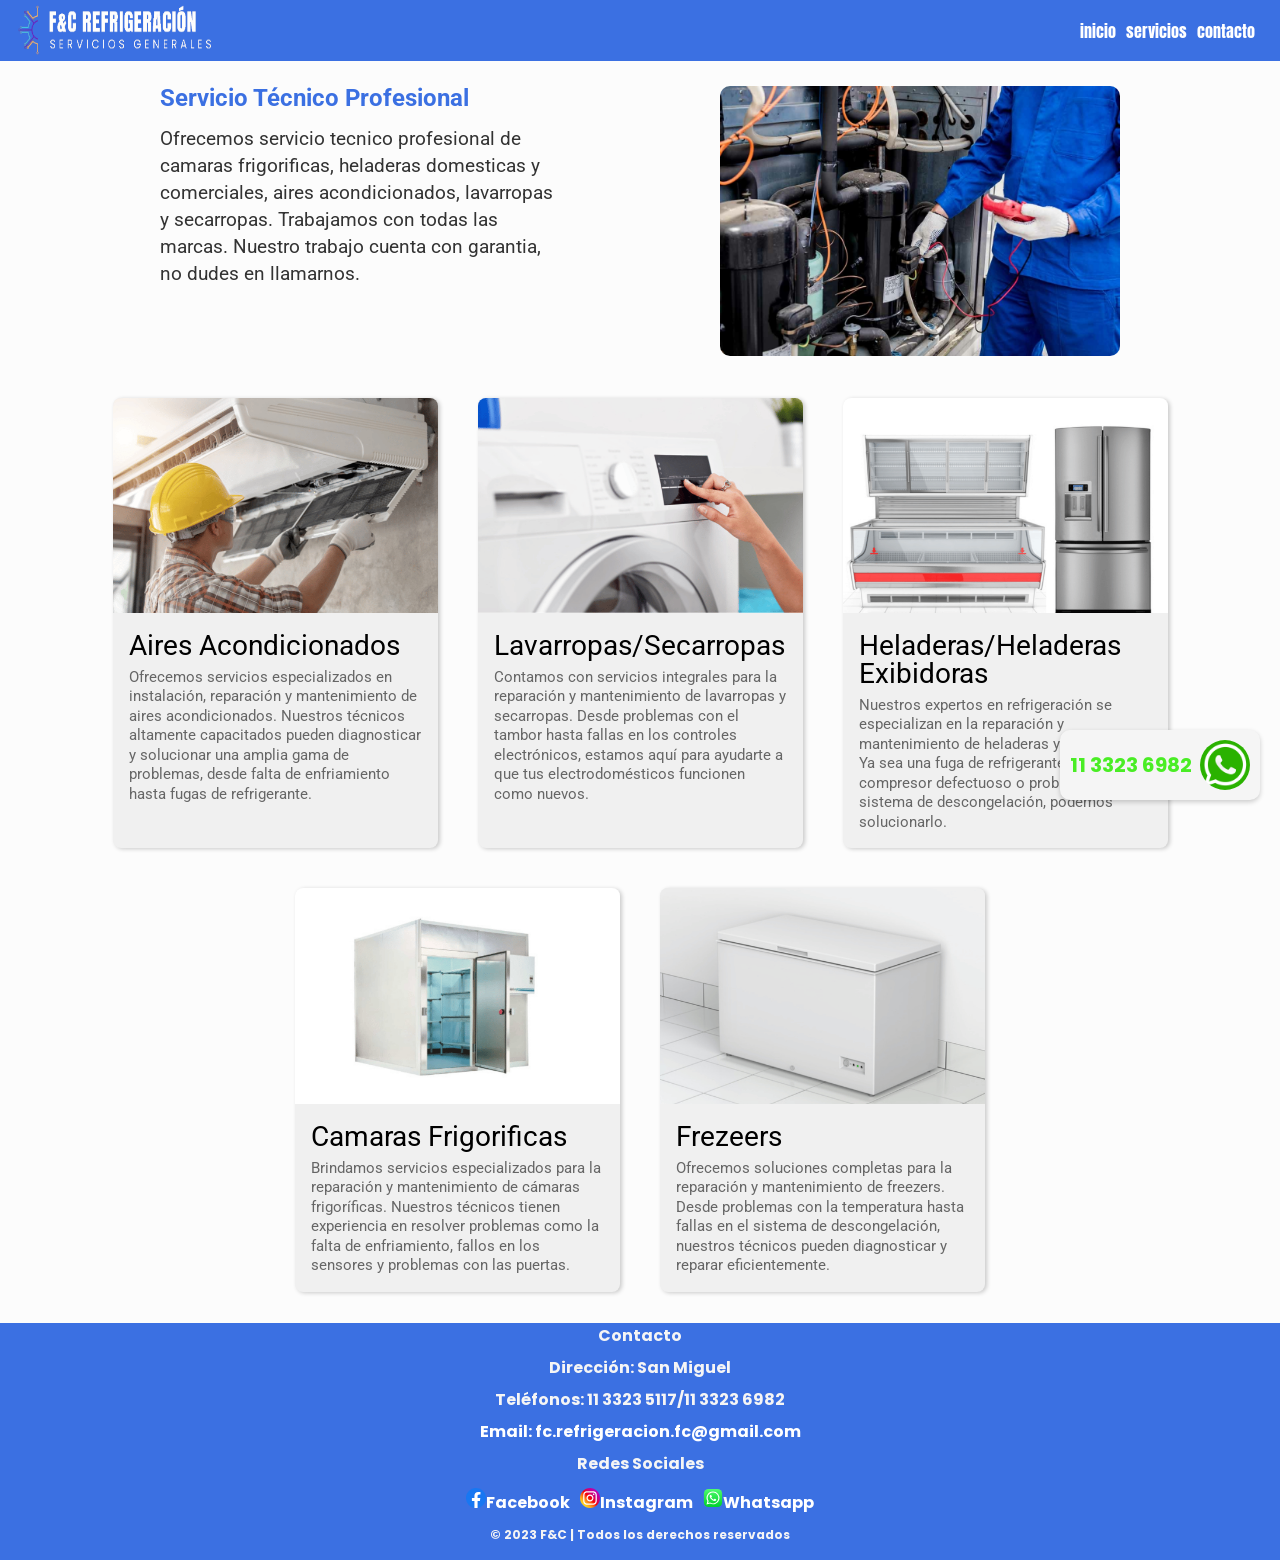
==== index.html @ 337e36b6 "arreglando imagenes otra vez" ====
<!DOCTYPE html>
<html lang="es">
<head>
    <!-- Metadatos -->
  <meta charset="UTF-8">
  <meta name="viewport" content="width=device-width, initial-scale=1.0">

    <!-- Estilos CSS -->
  <link rel="stylesheet" href="style.css">
  <link rel="stylesheet" href="reset.css">

    <!-- Google Fonts -->
    <link rel="preconnect" href="https://fonts.googleapis.com">
    <link rel="preconnect" href="https://fonts.gstatic.com" crossorigin>
    <link href="https://fonts.googleapis.com/css2?family=Anton&family=Poppins&family=Roboto:ital,wght@0,400;1,300&display=swap" rel="stylesheet">
</head>

  <title>Servicios de Mantenimiento</title>
</head>
<body>

<div class="grid-container">


       
    <!------------------- Header/Navbar ----------------------------------->

      <div class="item1">
        <div class="logo">
            <img src="images/logo_.png" alt="logo">
        </div>
    
        <div class="links">
            <a href="index.html">inicio</a>
            <a href="#servicios">servicios</a>
            <a href="contacto.html">contacto</a>
        </div>
      </div>


    <!------------------- Main ----------------------------------->

      <div class="main">
        <div class="item2">
          <h1>Servicio Técnico Profesional</h1>
          <br>
          <p>Ofrecemos servicio tecnico profesional de camaras frigorificas, heladeras domesticas y comerciales, aires acondicionados, lavarropas y secarropas. Trabajamos con todas las marcas. Nuestro trabajo cuenta con garantia, no dudes en llamarnos.</p>
        </div>
        <div class="item3"><img src="images/mantenimiento1.jpg" alt="imagen"></div>
      </div>


    <!------------------- Servicios ----------------------------------->   
    
    <div class="servicios item4" id="servicios">
      <div class="card">
        <img src="images/0001.png" alt="arreglando aire split">
        <div class="card-content">
          <h3>Aires Acondicionados</h3>
          <p>Ofrecemos servicios especializados en instalación, reparación y mantenimiento de aires acondicionados. Nuestros técnicos altamente capacitados pueden diagnosticar y solucionar una amplia gama de problemas, desde falta de enfriamiento hasta fugas de refrigerante.</p>
        </div>
      </div>
  
      <div class="card">
        <img src="images/0004.png" alt="">
        <div class="card-content">
          <h3>Lavarropas/Secarropas</h3>
          <p>Contamos con servicios integrales para la reparación y mantenimiento de lavarropas y secarropas. Desde problemas con el tambor hasta fallas en los controles electrónicos, estamos aquí para ayudarte a que tus electrodomésticos funcionen como nuevos.</p>
        </div>
      </div>
  
      <div class="card">
        <img src="images/0002.png" alt="">
        <div class="card-content">
          <h3>Heladeras/Heladeras Exibidoras</h3>
          <p>Nuestros expertos en refrigeración se especializan en la reparación y mantenimiento de heladeras y exhibidores. Ya sea una fuga de refrigerante, un compresor defectuoso o problemas con el sistema de descongelación, podemos solucionarlo.</p>
        </div>
      </div>
  
      <div class="card">
        <img src="images/0005.png" alt="">
        <div class="card-content">
          <h3>Camaras Frigorificas</h3>
          <p>Brindamos servicios especializados para la reparación y mantenimiento de cámaras frigoríficas. Nuestros técnicos tienen experiencia en resolver problemas como la falta de enfriamiento, fallos en los sensores y problemas con las puertas.</p>
        </div>
      </div>
  
      <div class="card">
        <img src="images/0003.png" alt="">
        <div class="card-content">
          <h3>Frezeers</h3>
          <p>Ofrecemos soluciones completas para la reparación y mantenimiento de freezers. Desde problemas con la temperatura hasta fallas en el sistema de descongelación, nuestros técnicos pueden diagnosticar y reparar eficientemente.</p>
        </div>
      </div>
    </div>
  
    <!------------------- Boton flotante Whatsapp  --------------------->
  
      <a href="https://wa.link/7ofobc">
        <div class="floating-button bell-animation">
          <span>11 3323 6982</span>
          <img src="images/whatsapp.png">
        </div>
      </a>
  
  
    <!---------------------- Footer ---------------------------------------->
  
      <footer class="item5 footer">
        <div class="footer-contact">
          <h4>Contacto</h4>
          <br>
          <p>Dirección: San Miguel</p>
          <p>Teléfonos: 11 3323 5117/11 3323 6982</p>
          <a href="mailto: fc.refrigeracion.fc@gmail.com"><p>Email: fc.refrigeracion.fc@gmail.com</p></a>
        </div>
        
        <div class="footer-social">
          <h4>Redes Sociales</h4>
          <br>
          <div class="icons">
              <a href="#"><img src="images/facebook.svg" alt="Facebook logo">Facebook</a>
              <a href="#"><img src="images/instagram.svg" alt="Instagram logo">Instagram</a>
              <a href="https://wa.link/7ofobc"><img src="images/whatsapp.svg" alt="whatsapp lo">Whatsapp</a>
          </div>
        </div>
        <br>
        <div class="footer-legal">
            <p>&copy; 2023 F&C | Todos los derechos reservados</p>
        </div>
      </footer> 
    
</div>






    <!-- jQuery -->
  <script src="https://ajax.googleapis.com/ajax/libs/jquery/3.5.1/jquery.min.js"></script>

    <!-- Script -->
  <script src="index.js"></script>

</body>
---- style.css ----
/**/
.grid-container{
  background-color: #fcfcfc;
  font-family: 'Roboto', sans-serif;
  margin: 0 auto;
  width: 100%;
  display: grid;
  grid-template-columns: repeat(4, 1fr);
  grid-template-areas: 
  "nav nav nav nav"
  "main main main main"
  "main main main main"
  "servicios servicios servicios servicios"
  "footer footer footer footer";
  column-gap: .5em;
  row-gap: .4em;
  box-sizing: border-box;
}

/*Boton flotante Whatsapp-------------------------------------------*/

.floating-button{
  font-size: 20px;
  font-family: 'Poppins', sans-serif;
  font-weight: bold;
  position: fixed;
  bottom: 100px;
  right: 20px;
  background-color: whitesmoke;
  color: #4aed25;
  padding: 10px;
  border-radius: 10px; 
  box-shadow: 0 2px 5px rgba(0, 0, 0, 0.2); 
  cursor: pointer;
  display: flex;
  align-items: center;
  justify-content: space-around;
  transition: all 0.3s ease; /* Agrega una transición suave a todos los cambios */
  z-index: 1000; 
}

.floating-button:hover {
    transform: scale(1.1); /* Escala el botón al 110% cuando el cursor pasa sobre él */
}

.floating-button img {
  margin-left: 8px;
  max-width: 50px; /* Ajusta el tamaño de la imagen según sea necesario */
  border-radius: 50px;
}

/* Agrega la nueva clase para la animación */
.bell-animation {
  animation: bellAnimation 2s infinite alternate;
}

/* Define la animación */
@keyframes bellAnimation {
  0% {
    transform: rotate(-10deg);
  }
  100% {
    transform: rotate(10deg);
  }
}

/*---------------NAVBAR-------------------------------*/

.item1 {
  font-family: 'Anton', sans-serif;
  position: fixed;
  top: 0;
  left: 0;
  width: 100%;
  padding: 5px;
  z-index: 1000;
  background-color: rgb(59, 112, 226);
  display: flex;
  flex-direction: row;
  justify-content: space-between;
  align-items: center;
  transition: top 0.3s; /* Agrega una transición suave para el cambio de posición */

}

.logo img{
  width: 200px;
  height: 50px;
  margin-left: 10px;
}

.links{
  margin-right: 30px;
  display: flex;
  gap: 10px;  
  flex-wrap: wrap;
}

.links a{
  text-decoration: none;
  color: white;
}

.links a:hover{
  color: aqua;
  cursor: pointer;
}

/*-------------------------MAIN------------------------------------*/
  
.main {
  grid-area: main;
  margin-top: 70px;
  display: flex;
  align-content: center;
  justify-content: space-evenly;
  flex-wrap: wrap;
  gap: 10px;
  padding: 10px;
}

.main h1 {
  font-size: 1.5rem;
  color: rgb(59, 112, 226);
  font-weight: bold;
}

.main p {
  font-size: 1.2rem;
  line-height: 1.4;
  color: #333;
  max-width: 400px; 
}

.main img{
  width: 400px;
  height: 100%;
  border-radius: 10px;
}

.item4{
  grid-area: servicios;
  margin-top: 50px;
  margin: 5px;
}
  
.item5{
  grid-area: footer;
  background-color: rgb(59, 112, 226);
}



/*-------------------SERVICIOS------------------------------------------------*/

.servicios{
  display: flex;
  justify-content: center;
  flex-wrap: wrap;
}

.card{
  width: 325px;
  background-color: #f0f0f0;
  border-radius: 8px;
  overflow: hidden;
  box-shadow: 2px 1px 4px rgb(0,0,0,0.2);
  margin: 20px;
}

.card img{
  width: 100%;
  height: auto;
}

.card-content{
  padding: 16px;
}

.card-content h3{
  font-size: 28px;
  margin-bottom: 8px;
}

.card-content p{
  color: #666;
  font-size: 15px;
  line-height: 1.3;
}

.card-content a{
  display: inline-block;
  padding: 8px 16px;
  background-color: #333;
  text-decoration: none;
  border-radius: 4px;
  margin-top: 16px;
  color: #fff;
}




/*--------------------------------------CONTACTOO------------------------------------*/

.contacto-body{
  background: url('images/mantenimiento2.jpg') no-repeat center center fixed;
  background-size: cover;
}

.form-container{
  margin: 70px 0px;
  font-family: Arial, Helvetica, sans-serif;
  min-height: 80vh;
  display: flex;
  align-content: center;
  justify-content: center;
}

.form{
  padding: 50px 55px;
  box-shadow: 0 0 20px rgba(0, 0, 0, 0.2);
  border-radius: 20px;
  text-align: center;
  width: 340px;
  background-color: #F0FAF1;
}

.input-group{
  display: flex;
  flex-direction: column;
  text-align: left;
}

form h2{
  color: rgb(22, 31, 66);
  font-size: 35px;
}

label{
  color: rgb(22, 31, 66);
  font-size: 15px;
  font-weight: 600;
  margin-bottom: 15px;
}

input, textarea{
  padding: 17px 25px;
  border-radius: 25px;
  margin-bottom: 20px;
  background-color: lightblue;
  border: 2px solid #F0FAF1;
  color: rgb(22, 31, 66);
}

textarea{
  resize: none;
}

input::placeholder, textarea::placeholder{
  color: #5d79a6;
}

.btn{
  font-size: 16px;
  color: #ffffff;
  border: 0;
  border-radius: 25px;
  background-color: #4ca1d9;
  box-shadow: 0 0 20px rgba(0, 102, 254, 0.4);
  cursor: pointer;
}

.btn:hover{
  background-color: #4cc1d9;
}

/*--------------------------FOOTER-------------------------------------*/

.footer{
  grid-area: footer;
  font-family: 'Poppins', sans-serif;
  font-weight: bold;
  color: whitesmoke;
  background-color: rgb(59, 112, 226);
  padding: 5px;
  text-align: center;
  font-size: 1rem;
}

.footer-contact,
.footer-social,
.footer-legal{
  line-height: 1em;
}

.footer p {
  font-size: 1rem;
  margin-bottom: 1em;
}

.footer-legal p{
  font-size: .75rem;
}

.footer-social img{
  width: 20px;
  height: 20px;
}

.icons{
  display: flex;
  flex-wrap: wrap;
  justify-content: center;
  gap: 10px;
}

footer a{
  text-decoration: none;
  color: white;
}

footer a:hover{
  text-transform: uppercase;
}
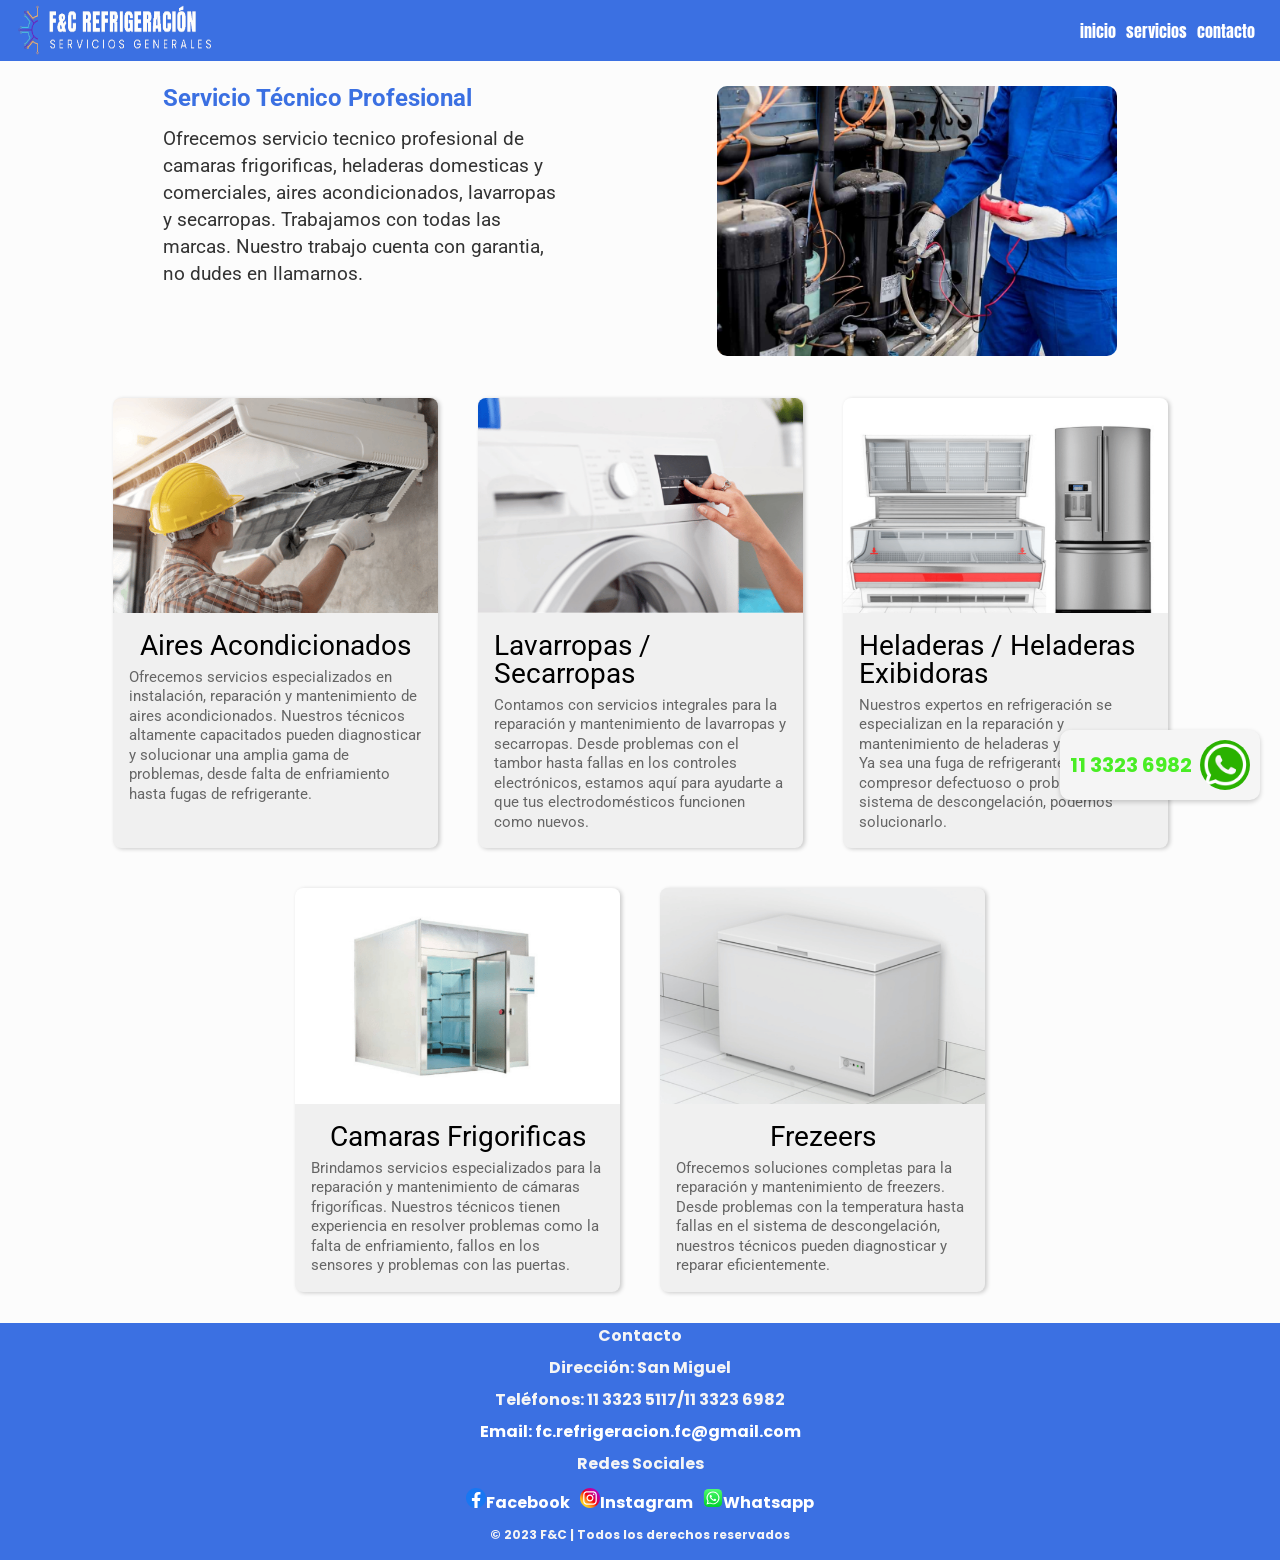
==== commit dbbf3961: "Cambios en el menu desplegable y cambiando valores para dispositivos mas pequeños" ====
--- a/index.html
+++ b/index.html
@@ -9,10 +9,12 @@
   <link rel="stylesheet" href="style.css">
   <link rel="stylesheet" href="reset.css">
 
+
     <!-- Google Fonts -->
-    <link rel="preconnect" href="https://fonts.googleapis.com">
-    <link rel="preconnect" href="https://fonts.gstatic.com" crossorigin>
-    <link href="https://fonts.googleapis.com/css2?family=Anton&family=Poppins&family=Roboto:ital,wght@0,400;1,300&display=swap" rel="stylesheet">
+  <link rel="preconnect" href="https://fonts.googleapis.com">
+  <link rel="preconnect" href="https://fonts.gstatic.com" crossorigin>
+  <link href="https://fonts.googleapis.com/css2?family=Anton&family=Poppins&family=Roboto:ital,wght@0,400;1,300&display=swap" rel="stylesheet">
+  <link rel="stylesheet" href="https://fonts.googleapis.com/css2?family=Material+Symbols+Outlined:opsz,wght,FILL,GRAD@20..48,100..700,0..1,-50..200" />
 </head>
 
   <title>Servicios de Mantenimiento</title>
@@ -24,8 +26,21 @@
 
        
     <!------------------- Header/Navbar ----------------------------------->
+      <div class="item1 mobile">
+        <div class="header">
+          <div class="logo"><img src="images/logo_.png" alt=""></div>
+          <div class="more"><button id="bMore">
+            <span class="material-symbols-outlined">menu</span></button>
+          </div>
+        </div>
+        <div id="links" class="links collapsed">
+          <a href="index.html">inicio</a>
+          <a href="#servicios">servicios</a>
+          <a href="contacto.html">contacto</a>
+        </div>
+      </div>
 
-      <div class="item1">
+      <div class="item1 desktop">
         <div class="logo">
             <img src="images/logo_.png" alt="logo">
         </div>
@@ -54,7 +69,7 @@
     
     <div class="servicios item4" id="servicios">
       <div class="card">
-        <img src="images/0001.png" alt="arreglando aire split">
+        <img src="images/0001.png" alt="">
         <div class="card-content">
           <h3>Aires Acondicionados</h3>
           <p>Ofrecemos servicios especializados en instalación, reparación y mantenimiento de aires acondicionados. Nuestros técnicos altamente capacitados pueden diagnosticar y solucionar una amplia gama de problemas, desde falta de enfriamiento hasta fugas de refrigerante.</p>
@@ -64,7 +79,7 @@
       <div class="card">
         <img src="images/0004.png" alt="">
         <div class="card-content">
-          <h3>Lavarropas/Secarropas</h3>
+          <h3>Lavarropas / Secarropas</h3>
           <p>Contamos con servicios integrales para la reparación y mantenimiento de lavarropas y secarropas. Desde problemas con el tambor hasta fallas en los controles electrónicos, estamos aquí para ayudarte a que tus electrodomésticos funcionen como nuevos.</p>
         </div>
       </div>
@@ -72,7 +87,7 @@
       <div class="card">
         <img src="images/0002.png" alt="">
         <div class="card-content">
-          <h3>Heladeras/Heladeras Exibidoras</h3>
+          <h3>Heladeras / Heladeras Exibidoras</h3>
           <p>Nuestros expertos en refrigeración se especializan en la reparación y mantenimiento de heladeras y exhibidores. Ya sea una fuga de refrigerante, un compresor defectuoso o problemas con el sistema de descongelación, podemos solucionarlo.</p>
         </div>
       </div>
--- a/style.css
+++ b/style.css
@@ -3,7 +3,7 @@
   background-color: #fcfcfc;
   font-family: 'Roboto', sans-serif;
   margin: 0 auto;
-  width: 100%;
+  width: 100%; 
   display: grid;
   grid-template-columns: repeat(4, 1fr);
   grid-template-areas: 
@@ -69,11 +69,11 @@
 .item1 {
   font-family: 'Anton', sans-serif;
   position: fixed;
-  top: 0;
-  left: 0;
+  top: 0; 
+  left: 0; 
   width: 100%;
   padding: 5px;
-  z-index: 1000;
+  z-index: 1000; 
   background-color: rgb(59, 112, 226);
   display: flex;
   flex-direction: row;
@@ -106,11 +106,66 @@
   cursor: pointer;
 }
 
+.material-symbols-outlined {
+  font-variation-settings:
+  'FILL' 0,
+  'wght' 400,
+  'GRAD' 0,
+  'opsz' 48
+}
+
+.collapsed {
+  display: none;
+}
+
+.mobile {
+  display: none;
+}
+
+.mobile .header {
+  display: flex;
+  justify-content: space-between;
+  align-items: center;
+  padding-left: 10px;
+}
+
+.mobile .header button {
+  border: none;
+  background-color: rgb(59, 112, 226);
+  color: white;
+  padding: 15px;
+  cursor: pointer;
+}
+
+.logo {
+  min-width: 250px;
+}
+
+@media screen and (max-width: 500px) {
+
+  .desktop {
+    display: none;
+  }
+
+  .mobile {
+    display: block;
+  }
+
+  .logo img{
+    margin-left: auto;
+  }
+
+  .links{
+    flex-direction: column;
+    align-items: flex-end;
+  }
+}
+
 /*-------------------------MAIN------------------------------------*/
   
 .main {
   grid-area: main;
-  margin-top: 70px;
+  margin: 70px 10px 0px 10px;
   display: flex;
   align-content: center;
   justify-content: space-evenly;
@@ -136,6 +191,12 @@
   width: 400px;
   height: 100%;
   border-radius: 10px;
+}
+
+@media screen and (max-width: 400px) {
+  .main img{
+    width: 100%;
+  }
 }
 
 .item4{
@@ -175,6 +236,10 @@
 
 .card-content{
   padding: 16px;
+  display: flex;
+  flex-direction: column;
+  flex-wrap: wrap;
+  align-items: center;
 }
 
 .card-content h3{
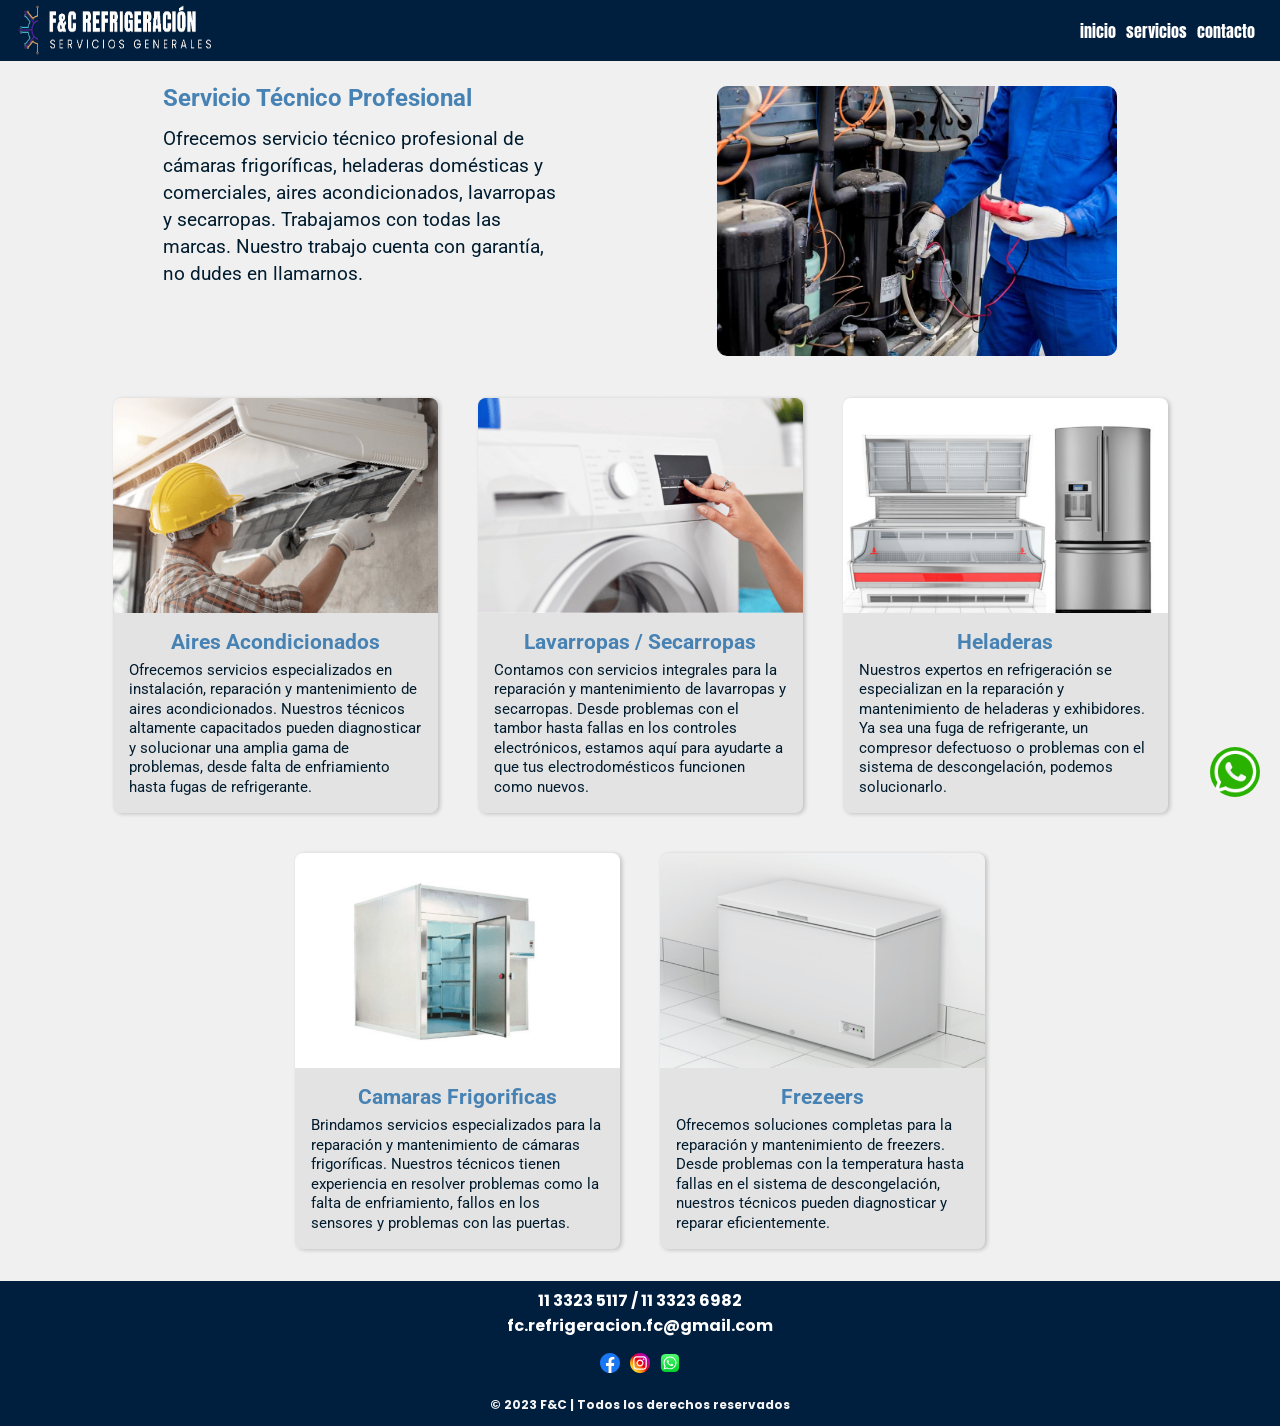
==== commit 779bc86d: "Haciendo la pagina mas agradable, Cambiando colores y eliminando algunas etiquetas" ====
--- a/index.html
+++ b/index.html
@@ -59,7 +59,7 @@
         <div class="item2">
           <h1>Servicio Técnico Profesional</h1>
           <br>
-          <p>Ofrecemos servicio tecnico profesional de camaras frigorificas, heladeras domesticas y comerciales, aires acondicionados, lavarropas y secarropas. Trabajamos con todas las marcas. Nuestro trabajo cuenta con garantia, no dudes en llamarnos.</p>
+          <p>Ofrecemos servicio técnico profesional de cámaras frigoríficas, heladeras domésticas y comerciales, aires acondicionados, lavarropas y secarropas. Trabajamos con todas las marcas. Nuestro trabajo cuenta con garantía, no dudes en llamarnos.</p>
         </div>
         <div class="item3"><img src="images/mantenimiento1.jpg" alt="imagen"></div>
       </div>
@@ -87,7 +87,7 @@
       <div class="card">
         <img src="images/0002.png" alt="">
         <div class="card-content">
-          <h3>Heladeras / Heladeras Exibidoras</h3>
+          <h3>Heladeras</h3>
           <p>Nuestros expertos en refrigeración se especializan en la reparación y mantenimiento de heladeras y exhibidores. Ya sea una fuga de refrigerante, un compresor defectuoso o problemas con el sistema de descongelación, podemos solucionarlo.</p>
         </div>
       </div>
@@ -113,7 +113,6 @@
   
       <a href="https://wa.link/7ofobc">
         <div class="floating-button bell-animation">
-          <span>11 3323 6982</span>
           <img src="images/whatsapp.png">
         </div>
       </a>
@@ -123,20 +122,20 @@
   
       <footer class="item5 footer">
         <div class="footer-contact">
-          <h4>Contacto</h4>
-          <br>
-          <p>Dirección: San Miguel</p>
-          <p>Teléfonos: 11 3323 5117/11 3323 6982</p>
-          <a href="mailto: fc.refrigeracion.fc@gmail.com"><p>Email: fc.refrigeracion.fc@gmail.com</p></a>
+          <div class="nums">
+            <a href="#">11 3323 5117 / </a>
+            <a href="#">11 3323 6982 </a>
+          </div>
+          <div class="mail">
+            <a id="mail" href="mailto: fc.refrigeracion.fc@gmail.com">fc.refrigeracion.fc@gmail.com</a>
+          </div>
         </div>
-        
+        <br>
         <div class="footer-social">
-          <h4>Redes Sociales</h4>
-          <br>
           <div class="icons">
-              <a href="#"><img src="images/facebook.svg" alt="Facebook logo">Facebook</a>
-              <a href="#"><img src="images/instagram.svg" alt="Instagram logo">Instagram</a>
-              <a href="https://wa.link/7ofobc"><img src="images/whatsapp.svg" alt="whatsapp lo">Whatsapp</a>
+              <a href="#"><img src="images/facebook.svg" alt="Facebook logo"></a>
+              <a href="#"><img src="images/instagram.svg" alt="Instagram logo"></a>
+              <a href="https://wa.link/7ofobc"><img src="images/whatsapp.svg" alt="whatsapp lo"></a>
           </div>
         </div>
         <br>
--- a/style.css
+++ b/style.css
@@ -1,8 +1,7 @@
 /**/
 .grid-container{
-  background-color: #fcfcfc;
+  background-color: #f0f0f0;
   font-family: 'Roboto', sans-serif;
-  margin: 0 auto;
   width: 100%; 
   display: grid;
   grid-template-columns: repeat(4, 1fr);
@@ -20,21 +19,11 @@
 /*Boton flotante Whatsapp-------------------------------------------*/
 
 .floating-button{
-  font-size: 20px;
   font-family: 'Poppins', sans-serif;
-  font-weight: bold;
   position: fixed;
   bottom: 100px;
   right: 20px;
-  background-color: whitesmoke;
-  color: #4aed25;
-  padding: 10px;
-  border-radius: 10px; 
-  box-shadow: 0 2px 5px rgba(0, 0, 0, 0.2); 
   cursor: pointer;
-  display: flex;
-  align-items: center;
-  justify-content: space-around;
   transition: all 0.3s ease; /* Agrega una transición suave a todos los cambios */
   z-index: 1000; 
 }
@@ -44,7 +33,6 @@
 }
 
 .floating-button img {
-  margin-left: 8px;
   max-width: 50px; /* Ajusta el tamaño de la imagen según sea necesario */
   border-radius: 50px;
 }
@@ -74,13 +62,12 @@
   width: 100%;
   padding: 5px;
   z-index: 1000; 
-  background-color: rgb(59, 112, 226);
+  background-color: #001F3F;
   display: flex;
   flex-direction: row;
   justify-content: space-between;
   align-items: center;
   transition: top 0.3s; /* Agrega una transición suave para el cambio de posición */
-
 }
 
 .logo img{
@@ -102,7 +89,7 @@
 }
 
 .links a:hover{
-  color: aqua;
+  color: #0074E4;
   cursor: pointer;
 }
 
@@ -131,7 +118,7 @@
 
 .mobile .header button {
   border: none;
-  background-color: rgb(59, 112, 226);
+  background-color: #001F3F;
   color: white;
   padding: 15px;
   cursor: pointer;
@@ -176,14 +163,14 @@
 
 .main h1 {
   font-size: 1.5rem;
-  color: rgb(59, 112, 226);
+  color: #4682B4;
   font-weight: bold;
 }
 
 .main p {
   font-size: 1.2rem;
   line-height: 1.4;
-  color: #333;
+  color: #001C2E;
   max-width: 400px; 
 }
 
@@ -207,7 +194,6 @@
   
 .item5{
   grid-area: footer;
-  background-color: rgb(59, 112, 226);
 }
 
 
@@ -222,7 +208,7 @@
 
 .card{
   width: 325px;
-  background-color: #f0f0f0;
+  background-color: #e3e3e3;
   border-radius: 8px;
   overflow: hidden;
   box-shadow: 2px 1px 4px rgb(0,0,0,0.2);
@@ -243,12 +229,14 @@
 }
 
 .card-content h3{
-  font-size: 28px;
+  font-size: 1.3rem;
   margin-bottom: 8px;
+  font-weight: bold;
+  color: #4682B4;
 }
 
 .card-content p{
-  color: #666;
+  color: #001C2E;
   font-size: 15px;
   line-height: 1.3;
 }
@@ -288,7 +276,7 @@
   border-radius: 20px;
   text-align: center;
   width: 340px;
-  background-color: #F0FAF1;
+  background-color: #f0f0f0;
 }
 
 .input-group{
@@ -298,12 +286,12 @@
 }
 
 form h2{
-  color: rgb(22, 31, 66);
-  font-size: 35px;
+  color: #001F3F;
+  font-size: 2.2rem;
 }
 
 label{
-  color: rgb(22, 31, 66);
+  color: #001C2E;
   font-size: 15px;
   font-weight: 600;
   margin-bottom: 15px;
@@ -313,9 +301,9 @@
   padding: 17px 25px;
   border-radius: 25px;
   margin-bottom: 20px;
-  background-color: lightblue;
-  border: 2px solid #F0FAF1;
-  color: rgb(22, 31, 66);
+  background-color: #4682B4;
+  border: 2px solid #cce5fa;
+  color: #001C2E;
 }
 
 textarea{
@@ -323,7 +311,7 @@
 }
 
 input::placeholder, textarea::placeholder{
-  color: #5d79a6;
+  color: #001C2E;
 }
 
 .btn{
@@ -331,13 +319,15 @@
   color: #ffffff;
   border: 0;
   border-radius: 25px;
-  background-color: #4ca1d9;
-  box-shadow: 0 0 20px rgba(0, 102, 254, 0.4);
+  background-color: #4682B4;
+  box-shadow: 0 0 20px #2993ea7e;
   cursor: pointer;
+  color: #001C2E;
 }
 
 .btn:hover{
-  background-color: #4cc1d9;
+  background-color: #0074E4;
+  font-weight: bold;
 }
 
 /*--------------------------FOOTER-------------------------------------*/
@@ -347,21 +337,23 @@
   font-family: 'Poppins', sans-serif;
   font-weight: bold;
   color: whitesmoke;
-  background-color: rgb(59, 112, 226);
-  padding: 5px;
+  background-color: #001F3F;
+  padding: 10px;
   text-align: center;
   font-size: 1rem;
+}
+
+.footer h1{
+  font-size: large;
 }
 
 .footer-contact,
 .footer-social,
 .footer-legal{
-  line-height: 1em;
-}
-
-.footer p {
-  font-size: 1rem;
-  margin-bottom: 1em;
+  display: flex;
+  flex-direction: column;
+  gap: 5px;
+  line-height: 1.3em;
 }
 
 .footer-legal p{
@@ -375,9 +367,12 @@
 
 .icons{
   display: flex;
-  flex-wrap: wrap;
   justify-content: center;
   gap: 10px;
+}
+
+.footer a:hover{
+  transform: scale(1.3)
 }
 
 footer a{
@@ -385,6 +380,7 @@
   color: white;
 }
 
-footer a:hover{
+.mail a:hover{
   text-transform: uppercase;
-}
+  color: #0074E4;
+}
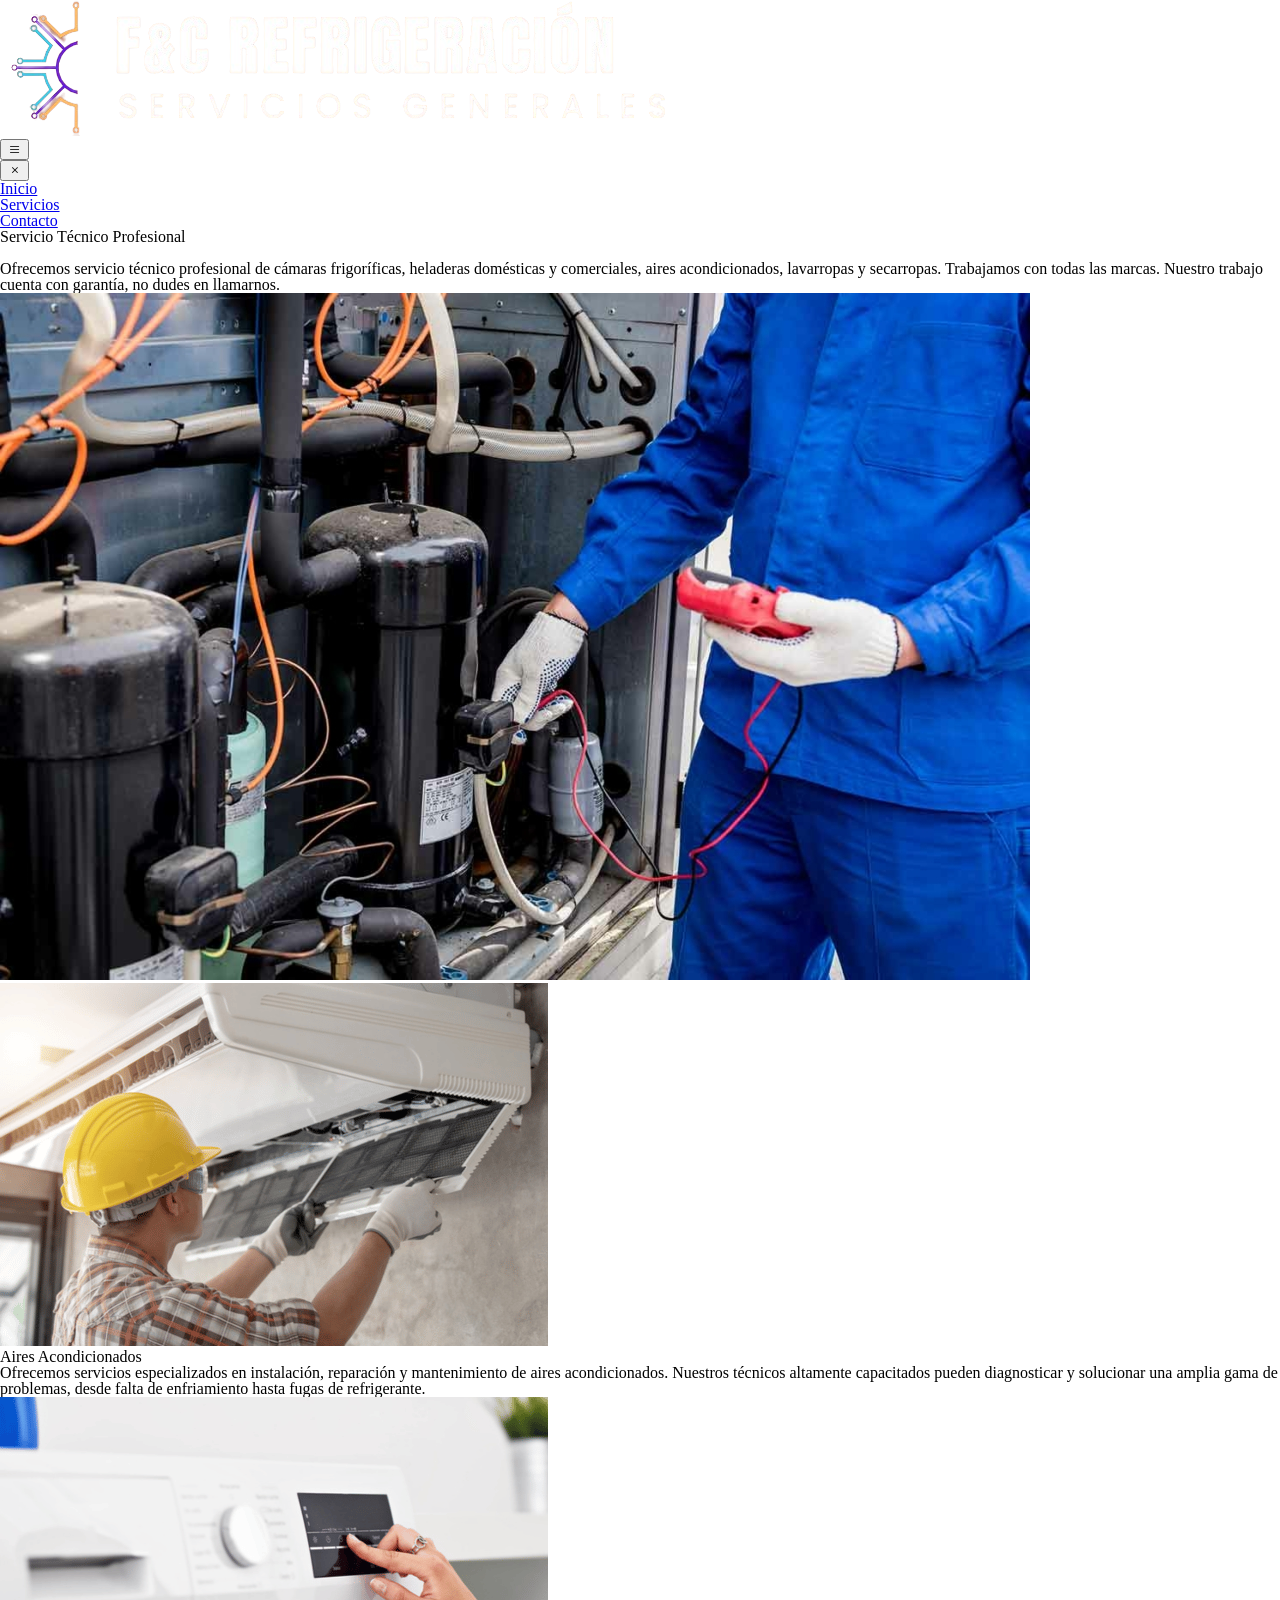
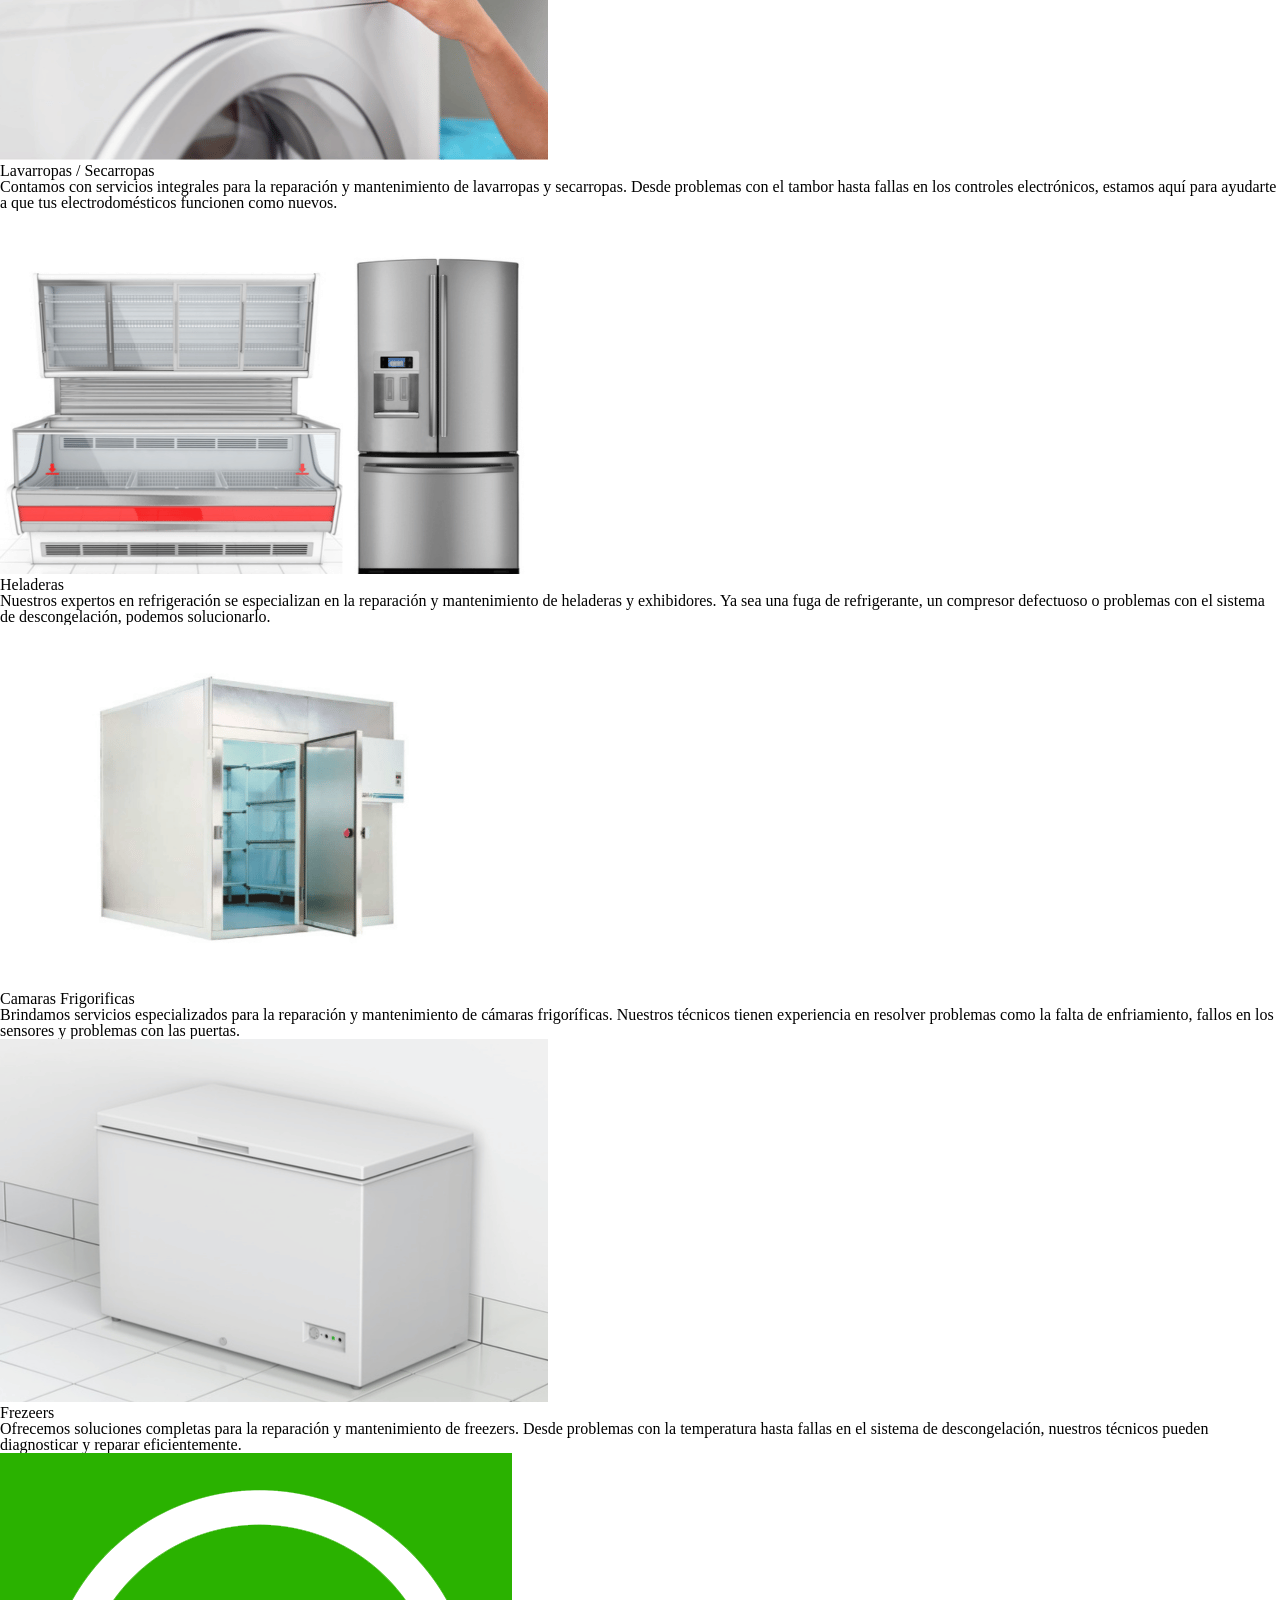
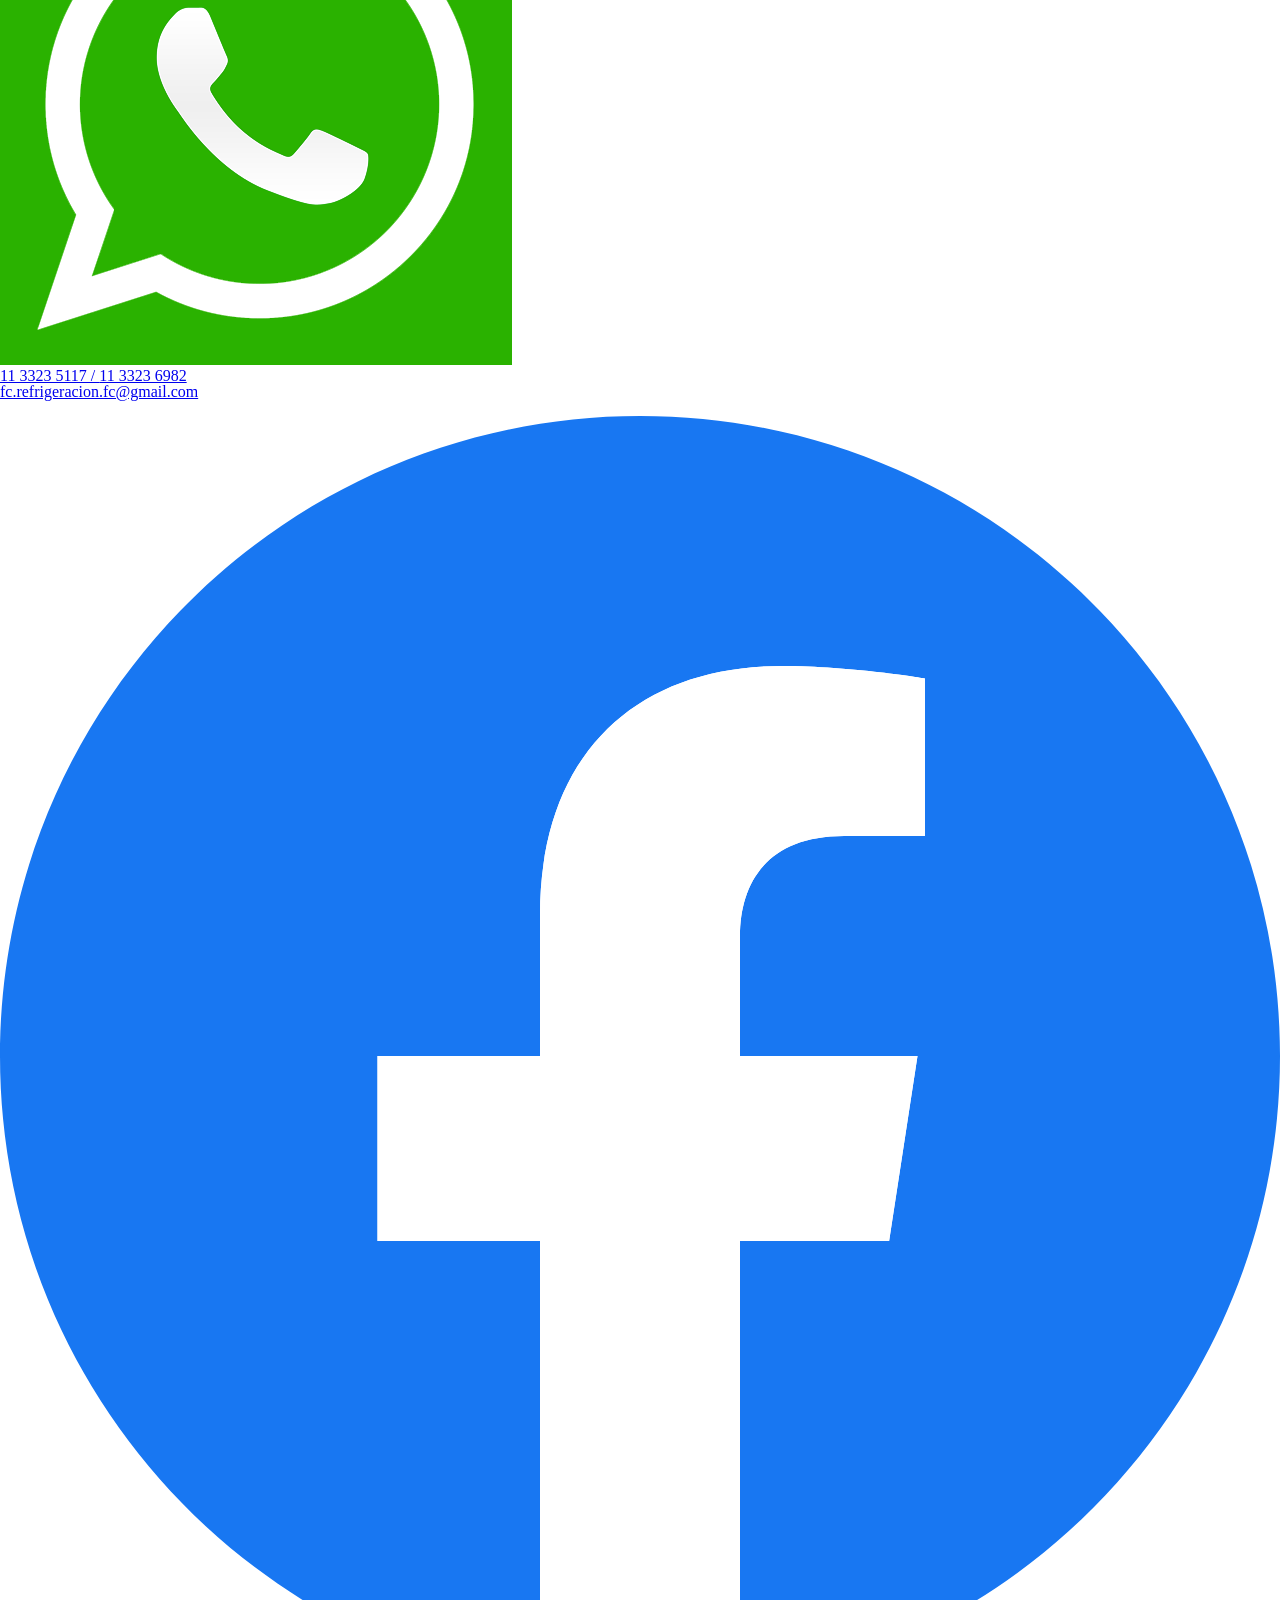
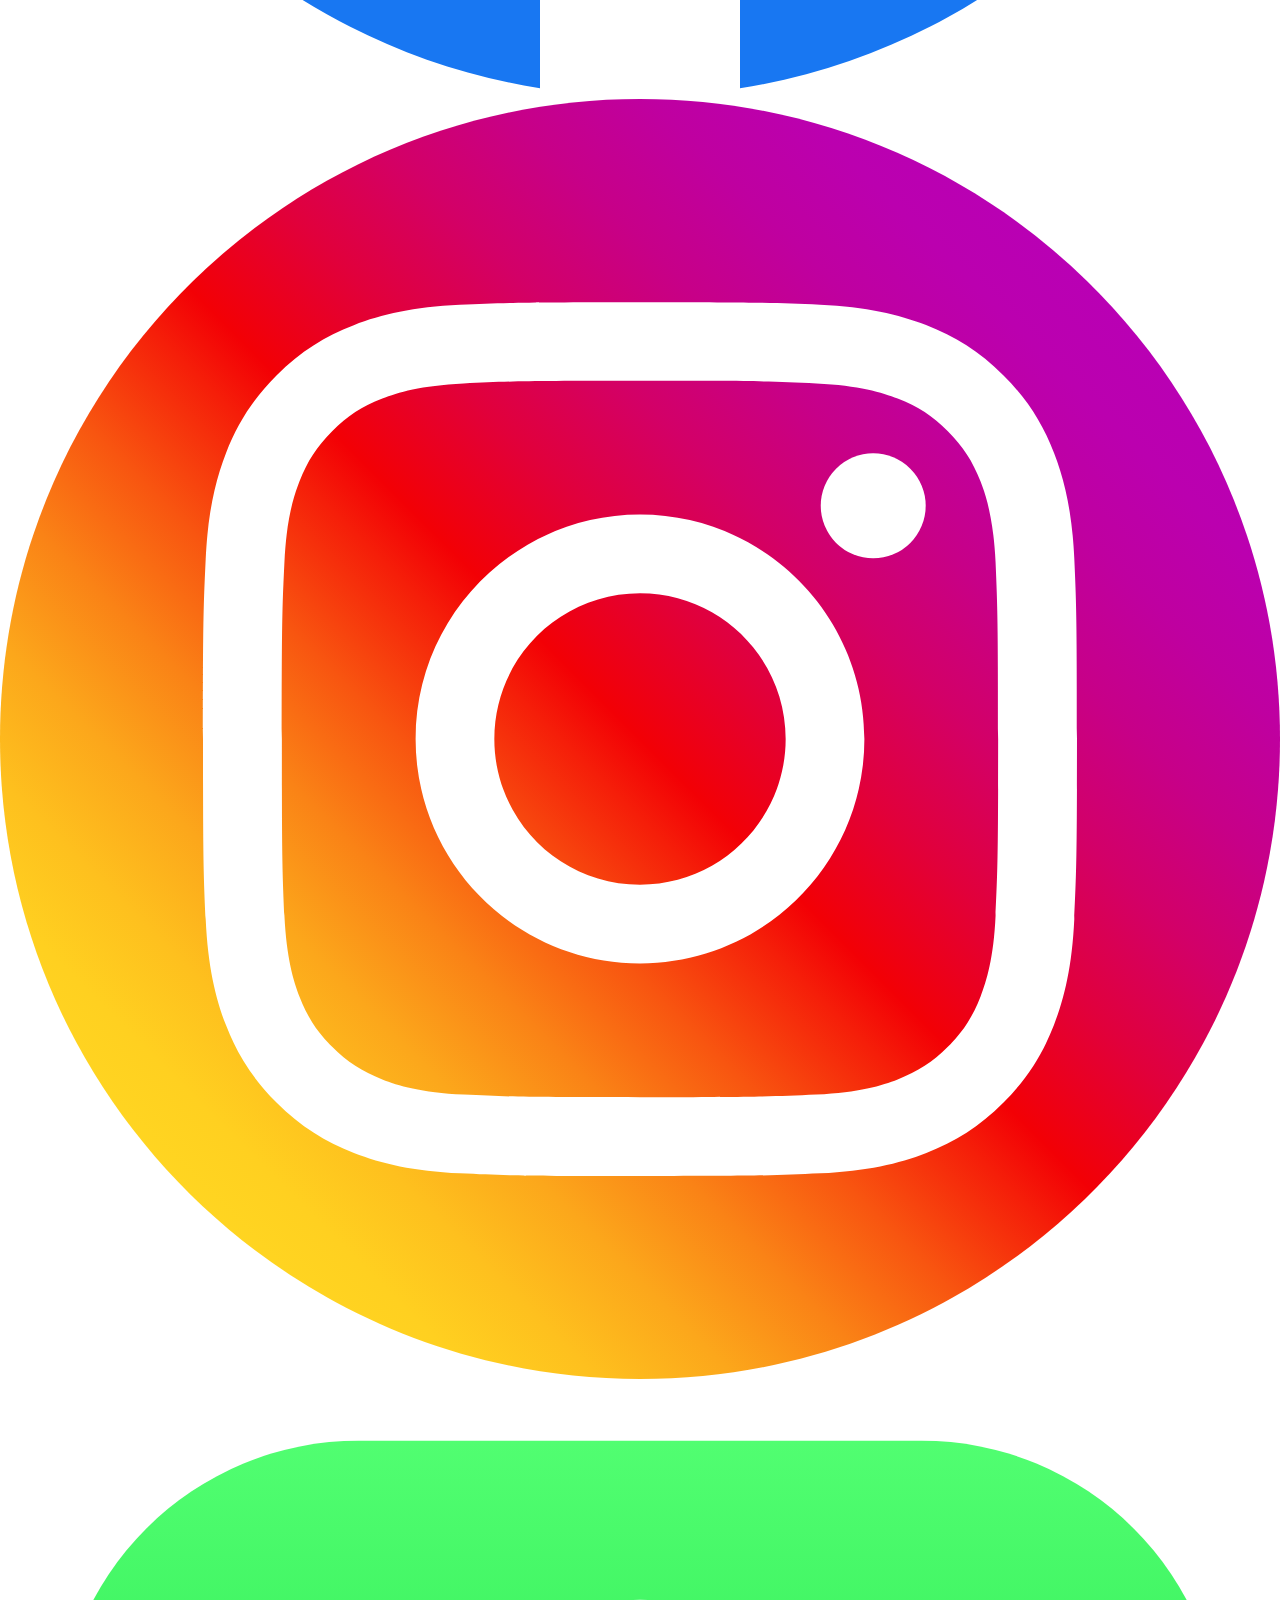
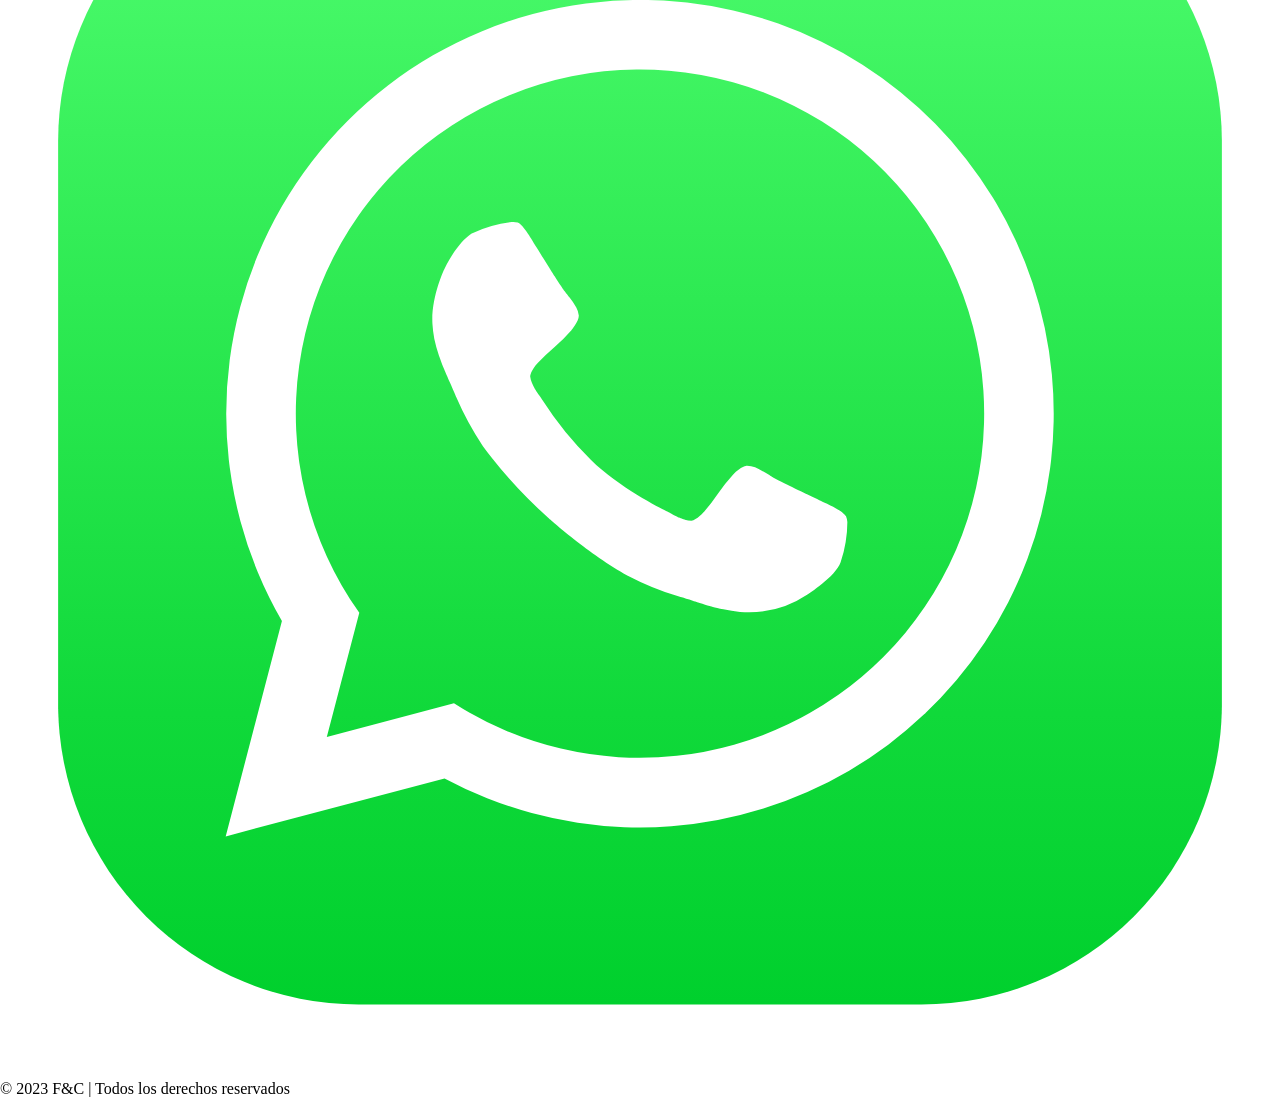
==== commit 9059cde4: "Agregando un nuevo navbar con sombra y arreglando rutas" ====
--- a/index.html
+++ b/index.html
@@ -9,6 +9,8 @@
   <link rel="stylesheet" href="style.css">
   <link rel="stylesheet" href="reset.css">
 
+    <!--Bootstrap-->
+  <link rel="stylesheet" href="https://cdn.jsdelivr.net/npm/bootstrap-icons@1.10.3/font/bootstrap-icons.css">
 
     <!-- Google Fonts -->
   <link rel="preconnect" href="https://fonts.googleapis.com">
@@ -26,32 +28,19 @@
 
        
     <!------------------- Header/Navbar ----------------------------------->
-      <div class="item1 mobile">
-        <div class="header">
-          <div class="logo"><img src="images/logo_.png" alt=""></div>
-          <div class="more"><button id="bMore">
-            <span class="material-symbols-outlined">menu</span></button>
-          </div>
-        </div>
-        <div id="links" class="links collapsed">
-          <a href="index.html">inicio</a>
-          <a href="#servicios">servicios</a>
-          <a href="contacto.html">contacto</a>
-        </div>
-      </div>
 
-      <div class="item1 desktop">
-        <div class="logo">
-            <img src="images/logo_.png" alt="logo">
-        </div>
-    
-        <div class="links">
-            <a href="index.html">inicio</a>
-            <a href="#servicios">servicios</a>
-            <a href="contacto.html">contacto</a>
-        </div>
-      </div>
-
+      <header class="item1">
+        <div class="logo"><img src="./images/logo_.png" alt="Logo"></div>
+        <button id="abrir" class="abrir-menu"><i class="bi bi-list"></i></button>
+        <nav class="nav" id="nav">
+            <button class="cerrar-menu" id="cerrar"><i class="bi bi-x"></i></button>
+            <ul class="nav-list">
+                <li><a href="/index.html">Inicio</a></li>
+                <li><a href="#servicios">Servicios</a></li>
+                <li><a href="contacto.html">Contacto</a></li>
+            </ul>
+        </nav>
+      </header>
 
     <!------------------- Main ----------------------------------->
 
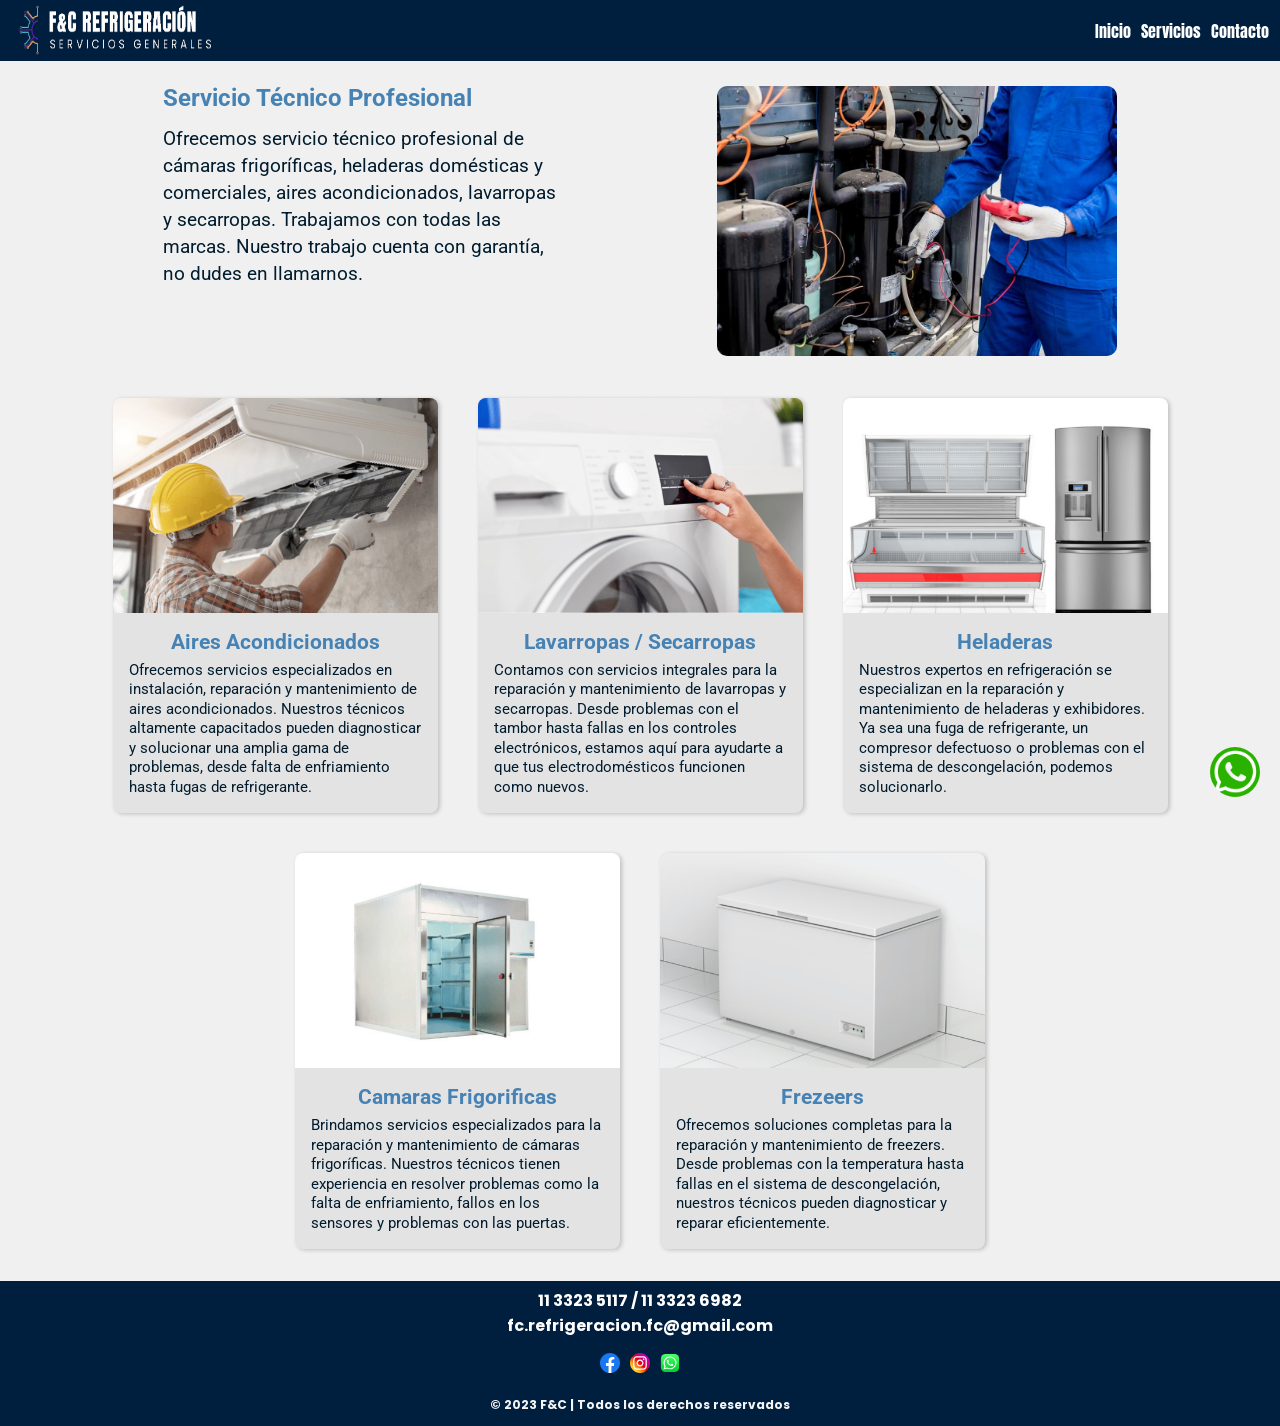
==== commit 8cfe23fe: "arreglando rutas" ====
--- a/index.html
+++ b/index.html
@@ -6,8 +6,8 @@
   <meta name="viewport" content="width=device-width, initial-scale=1.0">
 
     <!-- Estilos CSS -->
-  <link rel="stylesheet" href="style.css">
-  <link rel="stylesheet" href="reset.css">
+  <link rel="stylesheet" href="/style.css">
+  <link rel="stylesheet" href="/reset.css">
 
     <!--Bootstrap-->
   <link rel="stylesheet" href="https://cdn.jsdelivr.net/npm/bootstrap-icons@1.10.3/font/bootstrap-icons.css">
@@ -37,7 +37,7 @@
             <ul class="nav-list">
                 <li><a href="/index.html">Inicio</a></li>
                 <li><a href="#servicios">Servicios</a></li>
-                <li><a href="contacto.html">Contacto</a></li>
+                <li><a href="/contacto.html">Contacto</a></li>
             </ul>
         </nav>
       </header>
@@ -144,6 +144,6 @@
   <script src="https://ajax.googleapis.com/ajax/libs/jquery/3.5.1/jquery.min.js"></script>
 
     <!-- Script -->
-  <script src="index.js"></script>
+  <script src="/index.js"></script>
 
 </body>
--- a/style.css
+++ b/style.css
@@ -0,0 +1,410 @@
+/**/
+.grid-container{
+  background-color: #f0f0f0;
+  font-family: 'Roboto', sans-serif;
+  width: 100%; 
+  display: grid;
+  grid-template-columns: repeat(4, 1fr);
+  grid-template-areas: 
+  "nav nav nav nav"
+  "main main main main"
+  "main main main main"
+  "servicios servicios servicios servicios"
+  "footer footer footer footer";
+  column-gap: .5em;
+  row-gap: .4em;
+  box-sizing: border-box;
+}
+
+/*Boton flotante Whatsapp-------------------------------------------*/
+
+.floating-button{
+  font-family: 'Poppins', sans-serif;
+  position: fixed;
+  bottom: 100px;
+  right: 20px;
+  cursor: pointer;
+  transition: all 0.3s ease; /* Agrega una transición suave a todos los cambios */
+  z-index: 1000; 
+}
+
+.floating-button:hover {
+    transform: scale(1.1); /* Escala el botón al 110% cuando el cursor pasa sobre él */
+}
+
+.floating-button img {
+  max-width: 50px; /* Ajusta el tamaño de la imagen según sea necesario */
+  border-radius: 50px;
+}
+
+/* Agrega la nueva clase para la animación */
+.bell-animation {
+  animation: bellAnimation 2s infinite alternate;
+}
+
+/* Define la animación */
+@keyframes bellAnimation {
+  0% {
+    transform: rotate(-10deg);
+  }
+  100% {
+    transform: rotate(10deg);
+  }
+}
+
+/*---------------NAVBAR-------------------------------*/
+
+.item1 {
+  font-family: 'Anton', sans-serif;
+  position: fixed;
+  top: 0; 
+  left: 0; 
+  width: 100%;
+  padding: 5px;
+  z-index: 1000; 
+  background-color: #001F3F;
+  display: flex;
+  flex-direction: row;
+  justify-content: space-between;
+  align-items: center;
+  transition: top 0.3s; /* Agrega una transición suave para el cambio de posición */
+}
+
+.logo img{
+  width: 200px;
+  height: 50px;
+  margin-left: 10px;
+}
+
+.nav-list {
+  list-style-type: none;
+  display: flex;
+  gap: 10px;
+  margin-right: 1rem;
+}
+
+.nav-list li a {
+  text-decoration: none;
+  color: white;
+}
+
+.nav-list li a:hover{
+  color: #0074E4;
+  cursor: pointer;
+}
+
+.abrir-menu,
+.cerrar-menu {
+  display: none;
+}
+
+.logo {
+  min-width: 250px;
+}
+
+@media screen and (max-width: 550px) {
+  .abrir-menu,
+  .cerrar-menu {
+      display: block;
+      border: 0;
+      font-size: 1.25rem;
+      padding: 15px;
+      background-color: transparent;
+      cursor: pointer;
+  }
+
+  .logo img{
+    margin-left: auto;
+  }
+
+  .abrir-menu {
+      color: #ececec;
+  }
+
+  .cerrar-menu {
+      color: #ececec;
+  }
+
+  .nav {
+      opacity: 0;
+      visibility: hidden;
+      display: flex;
+      flex-direction: column;
+      align-items: end;
+      gap: 1rem;
+      position: fixed;
+      top: 0;
+      right: 0;
+      bottom: 0;
+      background-color: #001F3F;
+      padding: 1rem;
+      box-shadow: 0 0 0 100vmax rgba(0, 0, 0, .5);
+  }
+
+  .nav.visible {
+      opacity: 1;
+      visibility: visible;
+  }
+  
+  .nav-list {
+      flex-direction: column;
+      align-items: end;
+  }
+
+  .nav-list li a {
+      color: #ecececec;
+  }
+}
+
+/*-------------------------MAIN------------------------------------*/
+  
+.main {
+  grid-area: main;
+  margin: 70px 10px 0px 10px;
+  display: flex;
+  align-content: center;
+  justify-content: space-evenly;
+  flex-wrap: wrap;
+  gap: 10px;
+  padding: 10px;
+}
+
+.main h1 {
+  font-size: 1.5rem;
+  color: #4682B4;
+  font-weight: bold;
+}
+
+.main p {
+  font-size: 1.2rem;
+  line-height: 1.4;
+  color: #001C2E;
+  max-width: 400px; 
+}
+
+.main img{
+  width: 400px;
+  height: 100%;
+  border-radius: 10px;
+}
+
+@media screen and (max-width: 400px) {
+  .main img{
+    width: 100%;
+  }
+}
+
+.item4{
+  grid-area: servicios;
+  margin-top: 50px;
+  margin: 5px;
+}
+  
+.item5{
+  grid-area: footer;
+}
+
+
+
+/*-------------------SERVICIOS------------------------------------------------*/
+
+.servicios{
+  display: flex;
+  justify-content: center;
+  flex-wrap: wrap;
+}
+
+.card{
+  width: 325px;
+  background-color: #e3e3e3;
+  border-radius: 8px;
+  overflow: hidden;
+  box-shadow: 2px 1px 4px rgb(0,0,0,0.2);
+  margin: 20px;
+}
+
+.card img{
+  width: 100%;
+  height: auto;
+}
+
+.card-content{
+  padding: 16px;
+  display: flex;
+  flex-direction: column;
+  flex-wrap: wrap;
+  align-items: center;
+}
+
+.card-content h3{
+  font-size: 1.3rem;
+  margin-bottom: 8px;
+  font-weight: bold;
+  color: #4682B4;
+}
+
+.card-content p{
+  color: #001C2E;
+  font-size: 15px;
+  line-height: 1.3;
+}
+
+.card-content a{
+  display: inline-block;
+  padding: 8px 16px;
+  background-color: #333;
+  text-decoration: none;
+  border-radius: 4px;
+  margin-top: 16px;
+  color: #fff;
+}
+
+
+
+
+/*--------------------------------------CONTACTOO------------------------------------*/
+
+.contacto-body{
+  background: url('images/mantenimiento2.jpg') no-repeat center center fixed;
+  background-size: cover;
+}
+
+.form-container{
+  margin: 70px auto 5px auto;
+  font-family: Arial, Helvetica, sans-serif;
+  min-height: 80vh;
+  display: flex;
+  align-content: center;
+  justify-content: center;
+}
+
+.form{
+  padding: 50px 55px;
+  box-shadow: 0 0 20px rgba(0, 0, 0, 0.2);
+  border-radius: 20px;
+  text-align: center;
+  width: 340px;
+  background-color: #f0f0f0;
+}
+
+.input-group{
+  display: flex;
+  flex-direction: column;
+  text-align: left;
+}
+
+form h2{
+  color: #001F3F;
+  font-size: 2.2rem;
+}
+
+label{
+  color: #001C2E;
+  font-size: 15px;
+  font-weight: 600;
+  margin-bottom: 15px;
+}
+
+input, textarea{
+  padding: 17px 25px;
+  border-radius: 25px;
+  margin-bottom: 20px;
+  background-color: #4682B4;
+  border: 2px solid #cce5fa;
+  color: #001C2E;
+}
+
+.result-message{
+  margin: 5px;
+  padding: 6px;
+  font-weight: bolder;
+  border-radius: 25px;
+  margin-bottom: 20px;
+  background-color: #4682B4;
+  border: 2px solid #cce5fa;
+  color: #001C2E;
+}
+
+textarea{
+  resize: none;
+}
+
+input::placeholder, textarea::placeholder{
+  color: #001C2E;
+}
+
+.checkbox{
+  display: flex;
+  color: #001C2E;
+}
+
+.btn{
+  font-size: 16px;
+  color: #ffffff;
+  border: 0;
+  border-radius: 25px;
+  background-color: #4682B4;
+  box-shadow: 0 0 20px #2993ea7e;
+  cursor: pointer;
+  color: #001C2E;
+}
+
+.btn:hover{
+  background-color: #0074E4;
+  font-weight: bold;
+}
+
+/*--------------------------FOOTER-------------------------------------*/
+
+.footer{
+  grid-area: footer;
+  font-family: 'Poppins', sans-serif;
+  font-weight: bold;
+  color: whitesmoke;
+  background-color: #001F3F;
+  padding: 10px;
+  text-align: center;
+  font-size: 1rem;
+}
+
+.footer h1{
+  font-size: large;
+}
+
+.footer-contact,
+.footer-social,
+.footer-legal{
+  display: flex;
+  flex-direction: column;
+  gap: 5px;
+  line-height: 1.3em;
+}
+
+.footer-legal p{
+  font-size: .75rem;
+}
+
+.footer-social img{
+  width: 20px;
+  height: 20px;
+}
+
+.icons{
+  display: flex;
+  justify-content: center;
+  gap: 10px;
+}
+
+.footer a:hover{
+  transform: scale(1.3)
+}
+
+footer a{
+  text-decoration: none;
+  color: white;
+}
+
+.mail a:hover{
+  text-transform: uppercase;
+  color: #0074E4;
+}
